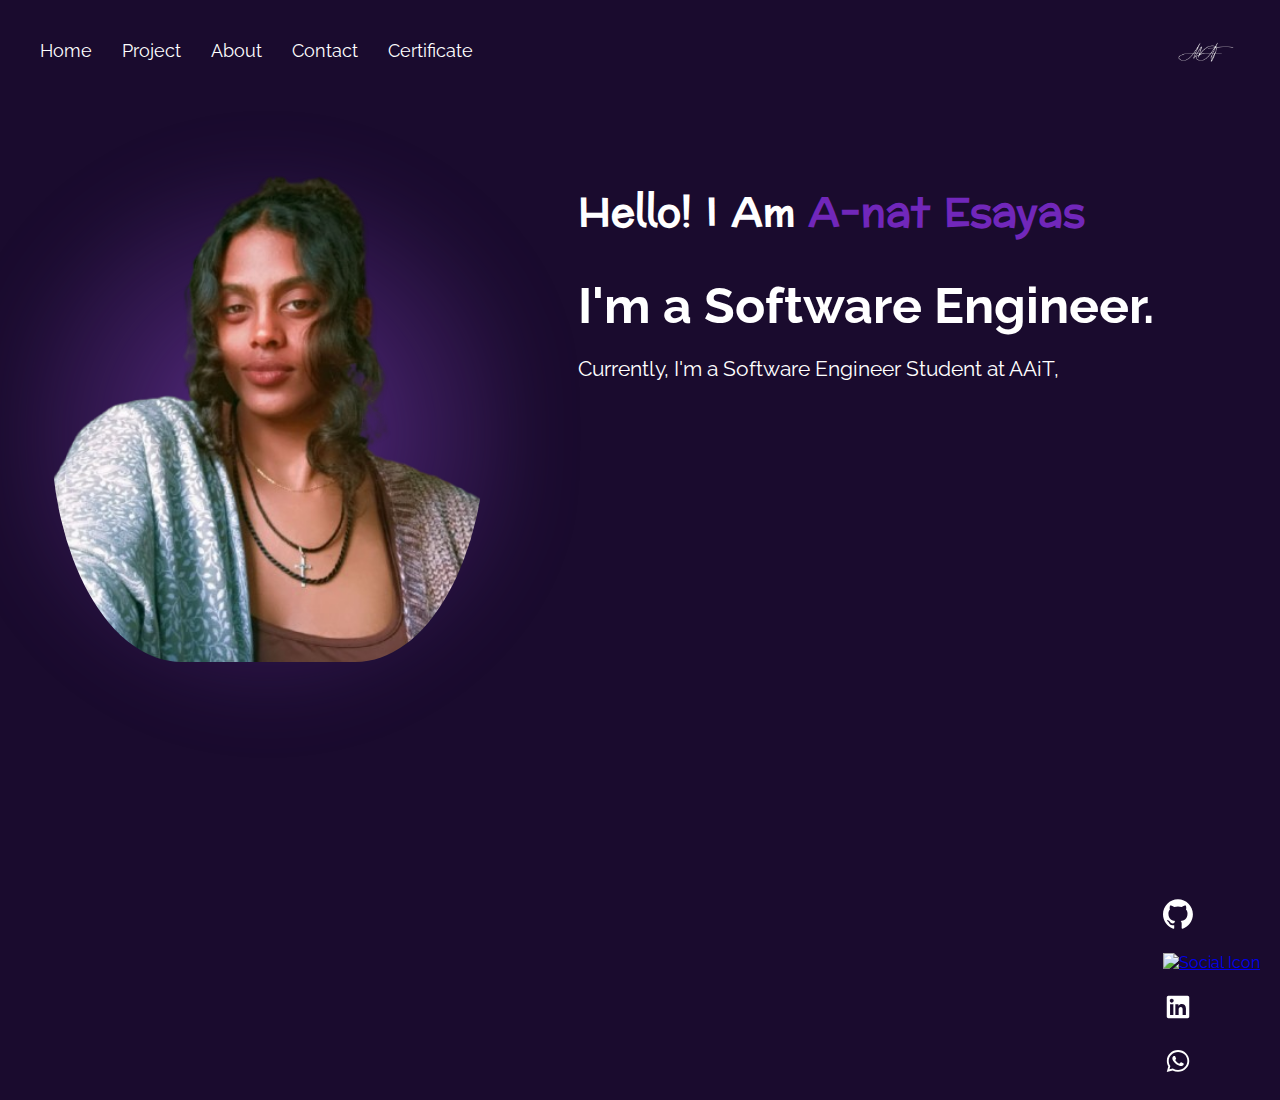
==== index.html @ 9e7699cc "index.html is added" ====
<!DOCTYPE html>
<html lang="en">
<head>
    <meta charset="UTF-8">
    <meta name="viewport" content="width=device-width, initial-scale=1.0">
    <title>A-nat Esayas - Portfolio</title>
    <link rel="stylesheet" href="./style/home.css">
    <link rel="stylesheet" href="https://fonts.googleapis.com/css2?family=Raleway:wght@400&display=swap">
    <link rel="stylesheet" href="https://fonts.googleapis.com/css2?family=Preahvihear:wght@400&display=swap">
</head>
<body>
    <div class="container">
        <nav class="nav-bar">
            <div class="nav-links">
                <a href="./about.html" class="nav-link">Home</a>
                <a href="./projects.html" class="nav-link">Project</a>
                <a href="./about.html" class="nav-link">About</a>
                <a href="./contact.html" class="nav-link">Contact</a>
                <a href="./certificates.html" class="nav-link">Certificate</a>
            </div>
            
            <img src="./images/LOGO-removebg-preview (2).png" alt="Logo" class="logo">
        </nav>
        
        <div class="content">
            <div class="gradient-parent">
                <div class="profile-wrapper">
                    <div class="gradient"></div>
                    <img src="./images/photo_2024-11-24_06-31-05-removebg-preview.png" alt="Profile" class="profile-image">
                </div>
            </div>
            
            <div class="text-content">
                <h1 class="hello">Hello! I Am <span class="name">A-nat Esayas</span></h1>
                <h2 class="title">I'm a Software Engineer.</h2>
                <p class="description">Currently, I'm a Software Engineer Student at AAiT,</p>
            </div>
        </div>
        
        <div class="social-icons">
            <a href="#" class="social-icon"><img src="./images/vector (4).svg" alt="Social Icon"></a>
            <a href="#" class="social-icon"><img src="./images/vector (5).svg" alt="Social Icon"></a>
            <a href="#" class="social-icon"><img src="./images/linkedin (3).svg" alt="LinkedIn"></a>
            <a href="#" class="social-icon"><img src="./images/whatsapp (1).svg" alt="WhatsApp"></a>
        </div>
    </div>

    <div class="menuvariant3-parent">
        <img
          class="menuvariant3-icon"
          alt=""
          src="./images/Variant3.svg"
          id="menuVariant3Icon"
        />
        <div class="mobile-menu" id="mobileMenu">
          <div class="menu-item">Home</div>
          <div class="menu-item">Project</div>
          <div class="menu-item">About</div>
          <div class="menu-item">Contact</div>
          <div class="menu-item">Certificate</div>
        </div>
        <img
          class="nav-bar-phone-icon"
          alt=""
          src="./images/LOGO-removebg-preview (2).png"
        />
    </div>

    <script src="./js/mobileMenu.js"></script>
</body>
</html>
---- style/home.css ----
body {
    margin: 0;
    padding: 0;
    font-family: 'Raleway', sans-serif;
    background-color: #1a0b2e;
    color: #fff;
}

.container {
    max-width: 1440px;
    margin: 0 auto;
    padding: 100px 20px;
    position: relative;
    min-height: 100vh;
    z-index: 1000;
}

.nav-bar {
    display: flex;
    justify-content: space-between;
    align-items: center;
    padding: 10px 40px;
    position: fixed;
    top: 0;
    left: 0;
    right: 0;
    background-color: #1a0b2e;
    z-index: 1000;
}

.logo {
    height: 80px;
    max-width: 200px;
    margin-left: auto;
    object-fit: contain;
}

.nav-links {
    display: flex;
    gap: 30px;
}

.nav-link {
    color: #fff;
    text-decoration: none;
    font-size: 18px;
}

.menu-icon {
    display: none;
    font-size: 24px;
    cursor: pointer;
}

.content {
    display: flex;
    align-items: center;
    justify-content: space-between;
    margin-top: 50px;
}

.profile-wrapper {
    position: absolute;
    width: 100%;
    padding: 10px;
    display: flex;
    justify-content: center;
    align-items: center;
}

.gradient-parent {
    position: relative;
    width: 40%;
    display: flex;
    justify-content: center;
    align-items: center;
}

.gradient {
    position: absolute;
    width: 100%;
    height: 100%;
    top: 70%;
    left: 50%;
    transform: translate(-50%, -50%);
    background: radial-gradient(
        circle at center,
        rgba(118, 60, 172, 0.8) 0%,
        rgba(118, 60, 172, 0.4) 25%,
        rgba(26, 11, 46, 0) 60%
    );
    filter: blur(30px);
    z-index: 1;
}

.profile-image {
    position: relative;
    width: 100%;
    max-width: 435px;
    border-radius: 30%;
    z-index: 2;
    display: block;
    margin: 0 auto;
}

.text-content {
    width: 55%;
}

.hello {
    font-size: 40px;
    font-family: 'Preahvihear', sans-serif;
}

.name {
    color: #7127ba;
}

.title {
    font-size: 50px;
    margin: 20px 0;
}

.description {
    font-size: 21px;
}

.social-icons {
    position: absolute;
    right: 20px;
    bottom: 20px;
    display: flex;
    flex-direction: column;
}

.social-icon {
    margin-top: 20px;
}

.social-icon img {
    width: 30px;
    height: 30px;
}

.mobile-menu {
    display: none;
    position: fixed;
    top: 0;
    left: 0;
    width: 100%;
    height: 100%;
    background-color:red;
    z-index: 10000;
    flex-direction: column;
    justify-content: center;
    align-items: center;
}

.mobile-menu-link {
    color: #fff;
    text-decoration: none;
    font-size: 24px;
    margin: 20px 0;
    font-family: 'Preahvihear', sans-serif;
}

.menuvariant3-parent {
  position: absolute;
  top: 0px;
  left: 9px;
  width: 363px;
  display: flex;
  flex-direction: row;
  align-items: center;
  justify-content: space-between;
  padding: 10px;
  box-sizing: border-box;
  z-index: 1000;
}

.menuvariant3-icon {
  width: 24px;
  height: 24px;
  cursor: pointer;
}

.nav-bar-phone-icon {
  height: 80px;
  width: auto;
}

.mobile-menu {
  display: none;
  position: absolute;
  top: 49px;
  left: 0;
  width: 200px;
  background: linear-gradient(169.64deg, rgba(26, 11, 46, 0.92) 23.78%, rgba(49, 21, 87, 0.95) 40.13%, rgba(55, 23, 97, 0.96) 53.1%, rgba(84, 35, 148, 1) 74%);
  border-radius: 8px;
  padding: 10px;
  box-shadow: 0 4px 6px rgba(0, 0, 0, 0.1);
  height: 250px;
}

.mobile-menu.active {
  display: block;
  height: 245px;

}

.menu-item {
  color: white;
  padding: 12px 20px;
  text-align: center;
  font-family: 'Preahvihear', sans-serif;
  font-size: 14px;
  cursor: pointer;
  transition: background-color 0.3s;
  border-radius: 4px;
}

.menu-item:hover {
  background-color: rgba(255, 255, 255, 0.1);
}

@media (max-width: 768px) {
    .nav-links {
        display: none;
    }

    .menu-icon {
        display: block;
        margin-right: auto;
    }

    .content {
        flex-direction: column;
    }

    .gradient-parent, .text-content {
        width: 100%;
    }

    .profile-image {

        display:block;
        padding-top: 30%;
        max-width: 55%;
        margin: 0px auto;
        display: block;
    }

    .text-content {
        text-align: center;
        margin-top: 180px;
    }

    .hello{
        padding-top: 12%;
        font-size: 30px;
    }
     .title {
        font-size: 30px;
    }

    .description {
        font-size: 18px;
    }

    .social-icons {
        position: static;
        flex-direction: row;
        justify-content: center;
        margin-top: 30px;
    }

    .social-icon {
        margin: 0 10px;
    }

    .logo {
        display: none;
        height: 60px;
        max-width: 150px;
    }
}

@media screen and (max-width: 780px) {
  body {
   
    min-height: 100vh;
    margin: 0;
    padding: 0;
  }
}

@media screen and (min-width: 780px) {
  .menuvariant3-parent {
    display: none;
  }
}
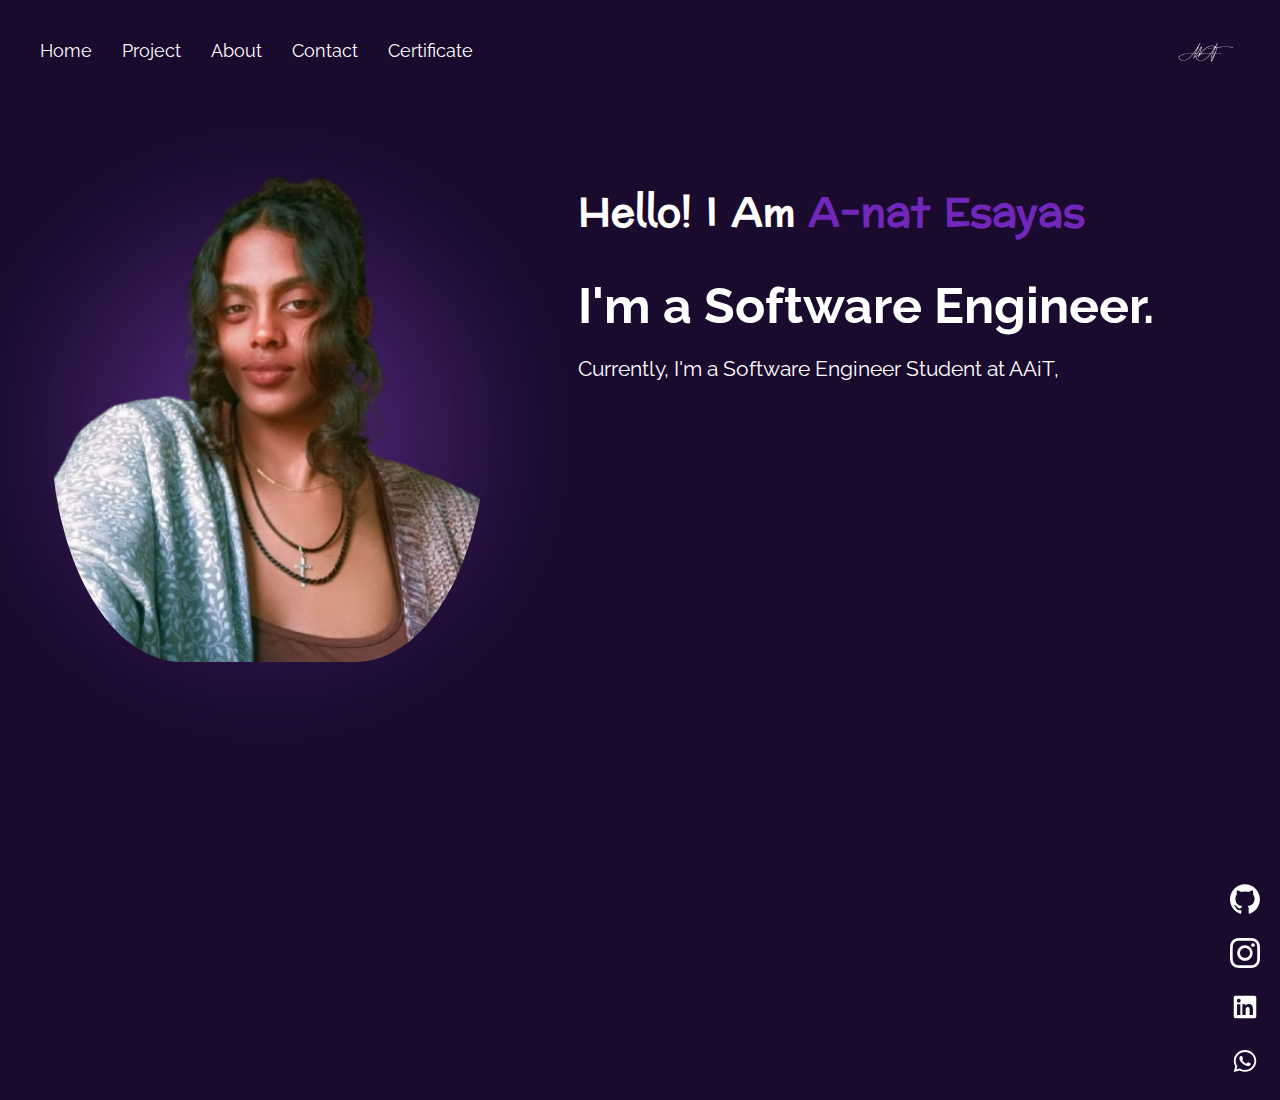
==== commit 56891648: "logo" ====
--- a/index.html
+++ b/index.html
@@ -39,7 +39,7 @@
         
         <div class="social-icons">
             <a href="#" class="social-icon"><img src="./images/vector (4).svg" alt="Social Icon"></a>
-            <a href="#" class="social-icon"><img src="./images/vector (5).svg" alt="Social Icon"></a>
+            <a href="#" class="social-icon"><img src="./images/Vector (5).svg" alt="Social Icon"></a>
             <a href="#" class="social-icon"><img src="./images/linkedin (3).svg" alt="LinkedIn"></a>
             <a href="#" class="social-icon"><img src="./images/whatsapp (1).svg" alt="WhatsApp"></a>
         </div>
